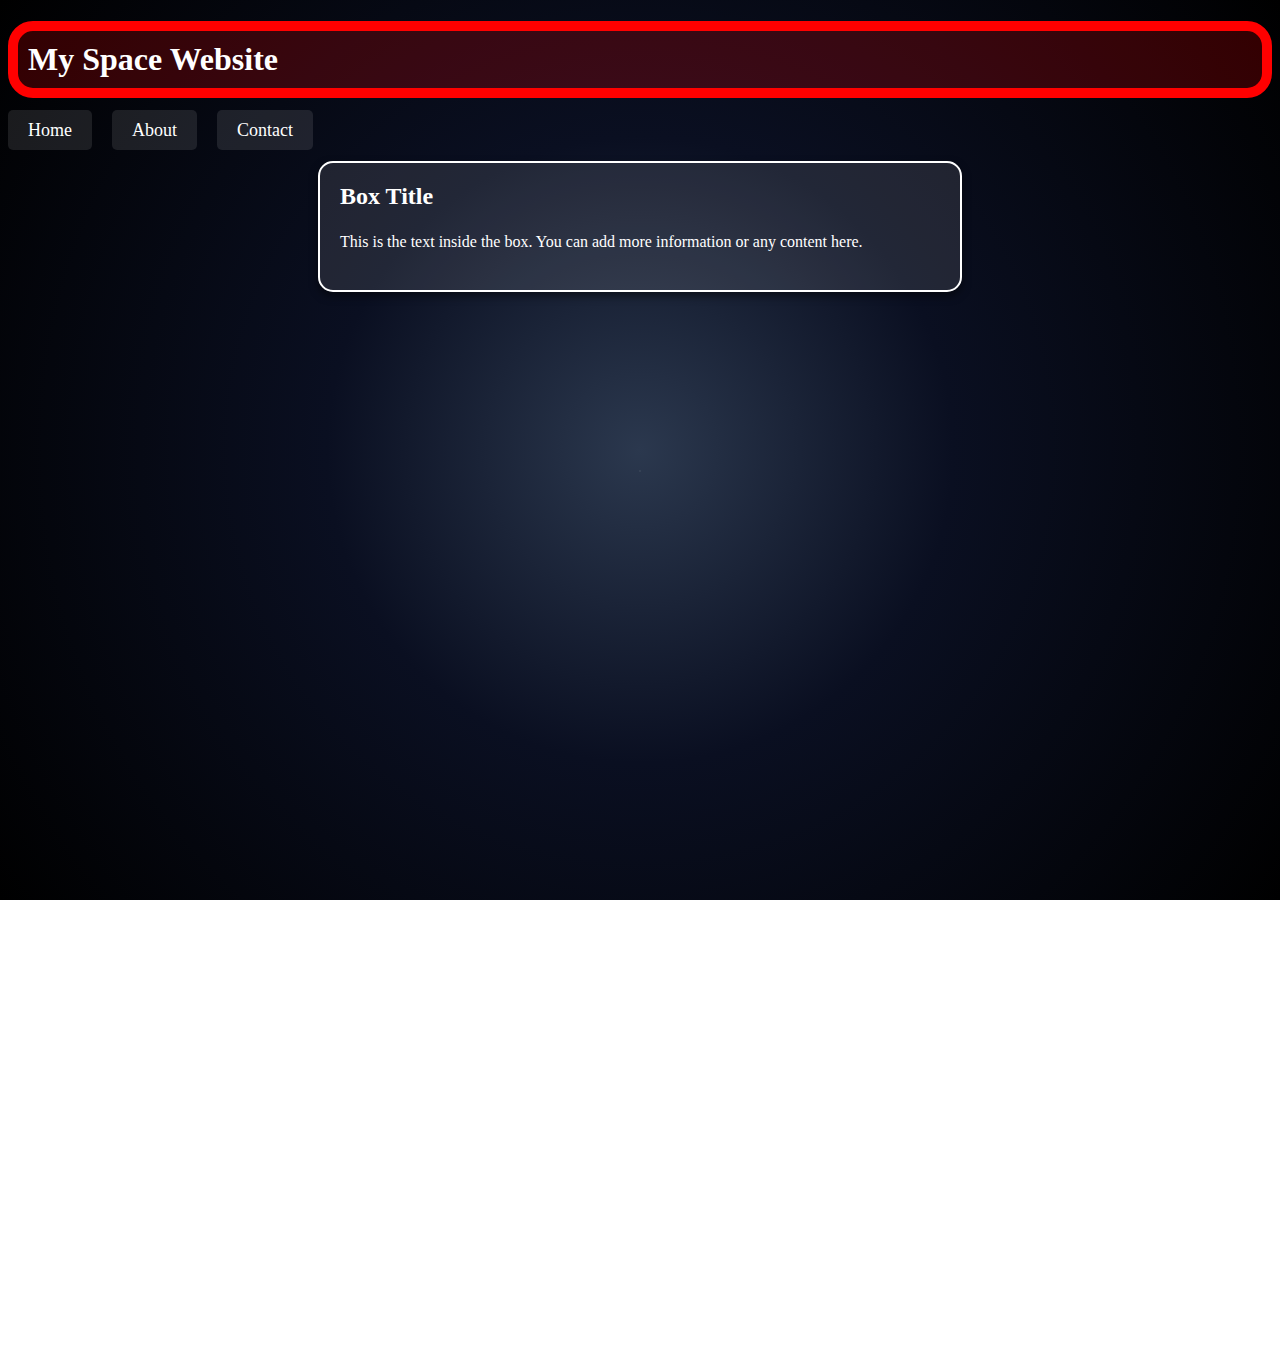
==== index.html @ 17e19ef1 "Main#1" ====
<!DOCTYPE html>
<html lang="hu">
<head>
    <meta charset="UTF-8">
    <link rel="stylesheet" href="style.css">
    <script src="script.js"></script>
    <title>Az Űr</title>
</head>
<body>
    <div class="wrapper">
        <div class="stars"></div>
        <h1>My Space Website</h1>
        <nav class="menu">
            <ul>
                <li><a href="#home">Home</a></li>
                <li><a href="#about">About</a></li>
                <li><a href="#contact">Contact</a></li>
            </ul>
        </nav>
        <div class="box">
            <h2>Box Title</h2>
            <p>This is the text inside the box. You can add more information or any content here.</p>
        </div>
    </div>
    
</body>
</html>
---- style.css ----
body {
    background: radial-gradient(circle, rgba(43,56,78,1) 0%, rgba(10,15,33,1) 40%, rgba(0,0,0,1) 100%);
    background-attachment: fixed;
    background-size: cover;
    color: white;
    position: relative; /* To contain stars */
    overflow: hidden;
}

/* Generate stars */
.stars {
    width: 100%;
    height: 100vh;
    position: absolute;
    top: 0;
    left: 0;
    z-index: 1;
    background: transparent;
}

.stars::before, .stars::after {
    content: '';
    position: absolute;
    width: 200%;
    height: 200%;
    top: -50%;
    left: -50%;
    background: transparent;
    background: radial-gradient(2px 2px at 20% 30%, #fff, rgba(255,255,255, 0)),
                radial-gradient(1.5px 1.5px at 70% 80%, #fff, rgba(255,255,255, 0)),
                radial-gradient(1px 1px at 50% 50%, #fff, rgba(255,255,255, 0)),
                radial-gradient(0.5px 0.5px at 10% 20%, #fff, rgba(255,255,255, 0)),
                radial-gradient(2.5px 2.5px at 80% 20%, #fff, rgba(255,255,255, 0)),
                radial-gradient(1.5px 1.5px at 60% 40%, #fff, rgba(255,255,255, 0));
    animation: twinkle 15s infinite;
    opacity: 0.1; /* Adjust the opacity for a subtler effect */
}

.stars::after {
    animation-delay: 7.5s; /* Stagger the twinkling effect */
}

@keyframes twinkle {
    0%, 100% { opacity: 0.6; }
    50% { opacity: 1; }
}



.header {
    display: flex;
    justify-content: space-between;
    align-items: center;
    margin-left: 200px;
    margin-right: 200px;
}


h1 {
    text-align: left;
    border: 10px solid red;
    border-radius: 25px;
    color: white;
    padding: 10px;
    background-color: rgba(255, 0, 0, 0.2);
}

/* Menu styling */
nav.menu ul {
    list-style-type: none;
    margin: 0;
    padding: 0;
    display: flex;
    gap: 20px; /* Space between menu items */
}

nav.menu ul li a {
    text-decoration: none;
    color: white; /* Menu link text color */
    font-size: 18px;
    padding: 10px 20px;
    border-radius: 5px;
    background-color: rgba(255, 255, 255, 0.1); /* Optional: subtle background */
    transition: background-color 0.3s ease; /* Smooth transition on hover */
}

nav.menu ul li a:hover {
    background-color: rgba(255, 255, 255, 0.3); /* Light up background on hover */
}

.box {
    border: 2px solid #ffffff;
    border-radius: 15px;
    padding: 20px;
    background-color: rgba(255, 255, 255, 0.1);
    background-image: none; /*Ide megy egy kép*/
    margin: 20px auto;
    max-width: 600px;
    color: white;
    box-shadow: 0px 4px 8px rgba(0, 0, 0, 0.5);
}


.box h2 {
    margin-top: 0;
    font-size: 24px;
}


.box p {
    font-size: 16px;
    line-height: 1.5;
}
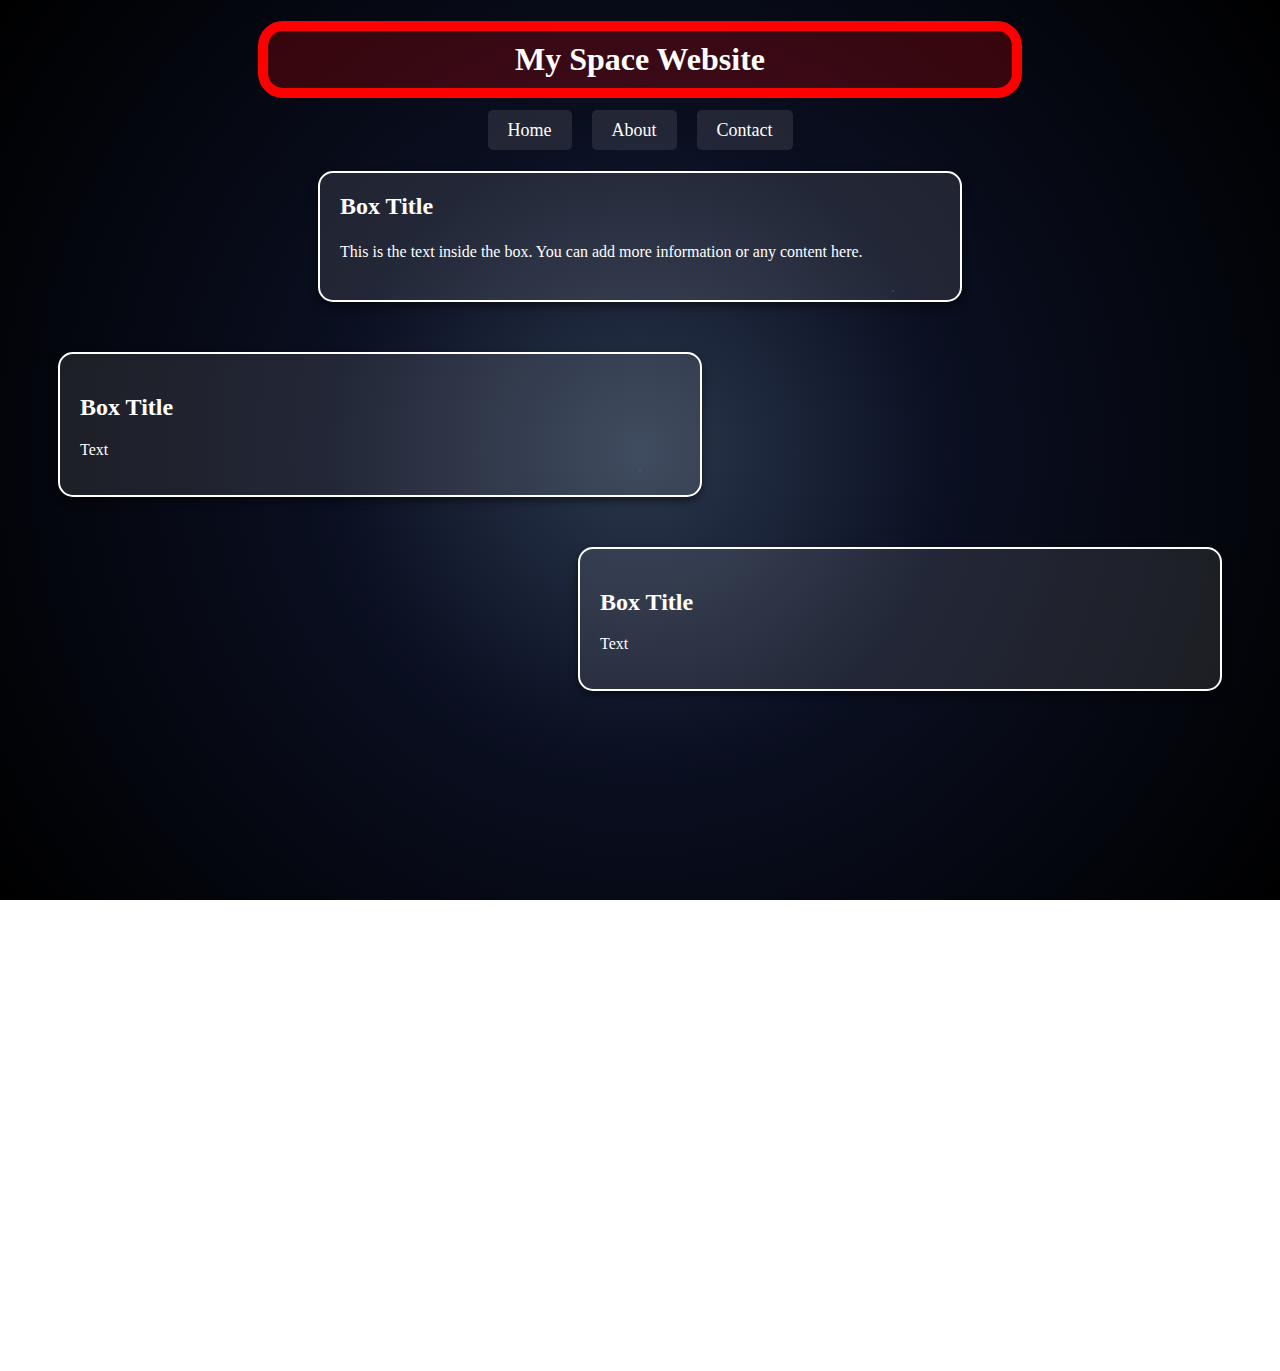
==== commit e86297a2: "Main#2" ====
--- a/index.html
+++ b/index.html
@@ -21,6 +21,14 @@
             <h2>Box Title</h2>
             <p>This is the text inside the box. You can add more information or any content here.</p>
         </div>
+        <div class="boxL">
+            <h2>Box Title</h2>
+            <p>Text</p>
+        </div>
+        <div class="boxR">
+            <h2>Box Title</h2>
+            <p>Text</p>
+        </div>
     </div>
     
 </body>
--- a/style.css
+++ b/style.css
@@ -57,9 +57,11 @@
 
 
 h1 {
-    text-align: left;
+    text-align: center;
     border: 10px solid red;
     border-radius: 25px;
+    margin-left: 250px;
+    margin-right: 250px;
     color: white;
     padding: 10px;
     background-color: rgba(255, 0, 0, 0.2);
@@ -71,6 +73,8 @@
     margin: 0;
     padding: 0;
     display: flex;
+    position: relative;
+    justify-content: center;
     gap: 20px; /* Space between menu items */
 }
 
@@ -95,6 +99,36 @@
     background-color: rgba(255, 255, 255, 0.1);
     background-image: none; /*Ide megy egy kép*/
     margin: 20px auto;
+    margin-top: 30px;
+    max-width: 600px;
+    color: white;
+    box-shadow: 0px 4px 8px rgba(0, 0, 0, 0.5);
+}
+
+.boxL {
+    border: 2px solid #ffffff;
+    border-radius: 15px;
+    padding: 20px;
+    background-color: rgba(255, 255, 255, 0.1);
+    background-image: none; /*Ide megy egy kép*/
+    margin: 20px;
+    margin-left: 50px;
+    margin-top: 50px;
+    max-width: 600px;
+    color: white;
+    box-shadow: 0px 4px 8px rgba(0, 0, 0, 0.5);
+}
+
+.boxR {
+    border: 2px solid #ffffff;
+    border-radius: 15px;
+    padding: 20px;
+    background-color: rgba(255, 255, 255, 0.1);
+    background-image: none; /*Ide megy egy kép*/
+    margin: 20px;
+    margin-left: auto;
+    margin-right: 50px;
+    margin-top: 50px;
     max-width: 600px;
     color: white;
     box-shadow: 0px 4px 8px rgba(0, 0, 0, 0.5);
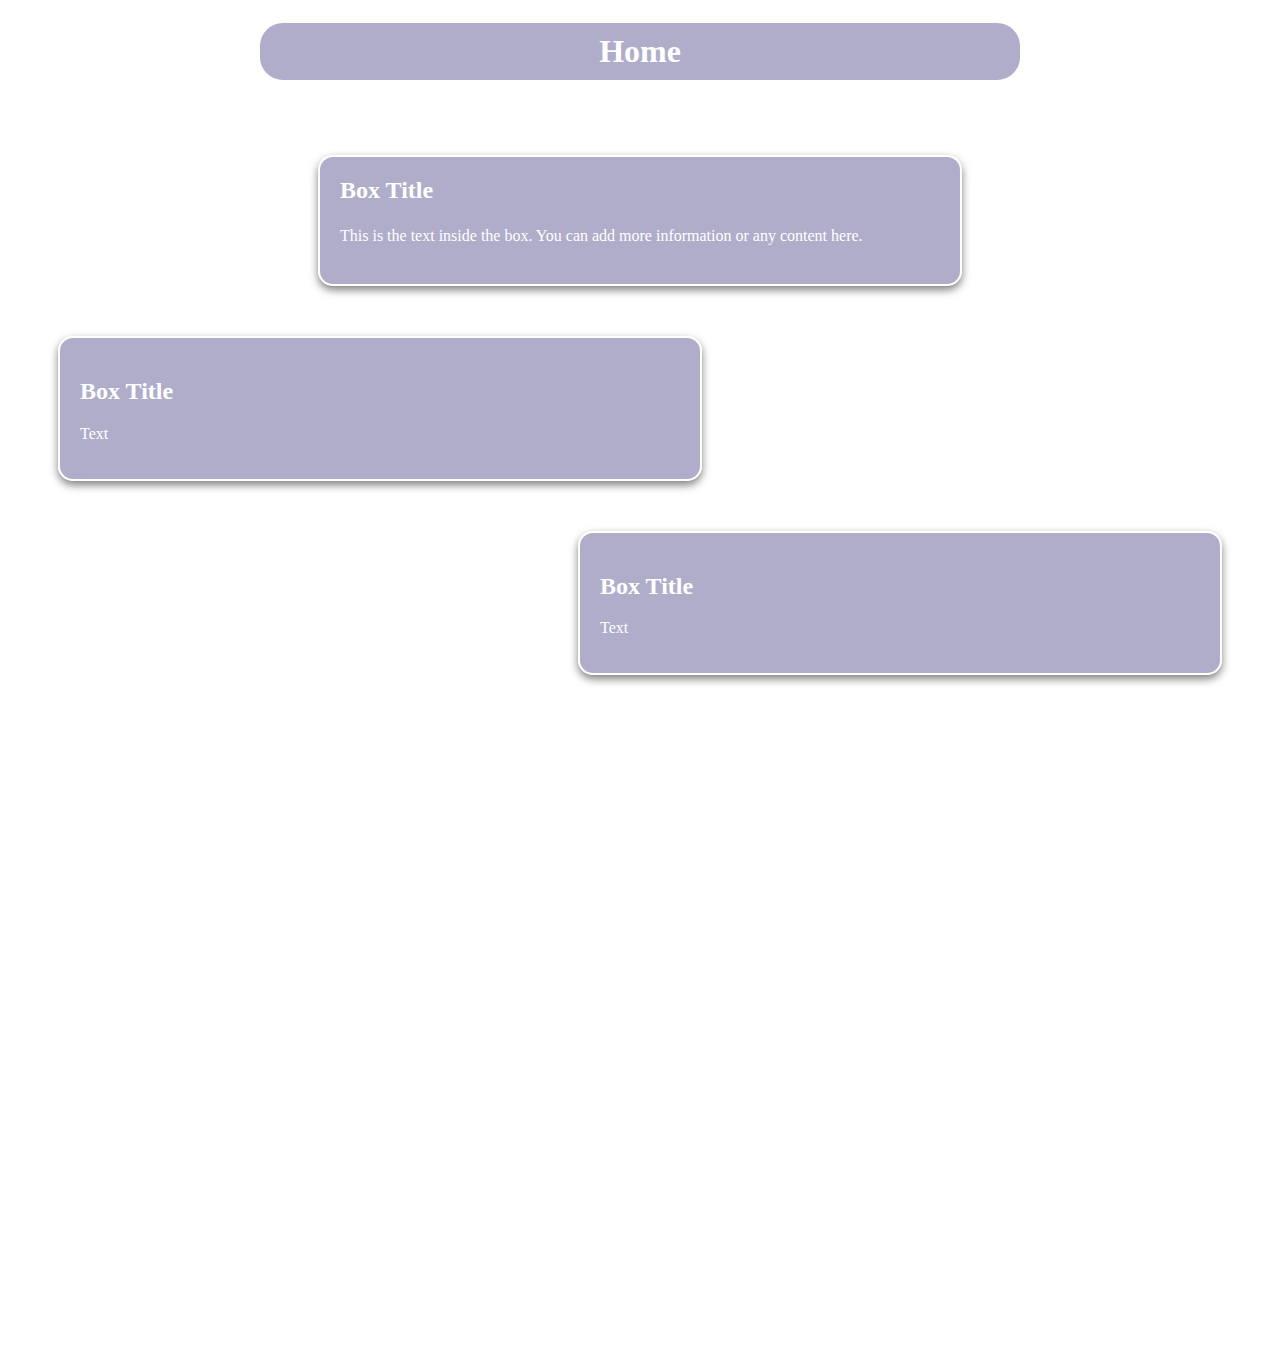
==== commit bdca9f68: "Main#3" ====
--- a/index.html
+++ b/index.html
@@ -9,11 +9,11 @@
 <body>
     <div class="wrapper">
         <div class="stars"></div>
-        <h1>My Space Website</h1>
+        <h1>Home</h1>
         <nav class="menu">
             <ul>
-                <li><a href="#home">Home</a></li>
-                <li><a href="#about">About</a></li>
+                <li><a href="index.html">Home</a></li>
+                <li><a href="galaxy.html">Galaxy</a></li>
                 <li><a href="#contact">Contact</a></li>
             </ul>
         </nav>
--- a/style.css
+++ b/style.css
@@ -1,6 +1,7 @@
 body {
     background: radial-gradient(circle, rgba(43,56,78,1) 0%, rgba(10,15,33,1) 40%, rgba(0,0,0,1) 100%);
     background-attachment: fixed;
+    background-image: url(https://www.spacespheremaps.com/wp-content/uploads/HDR_nebulae_detail_image.png);
     background-size: cover;
     color: white;
     position: relative; /* To contain stars */
@@ -14,7 +15,7 @@
     position: absolute;
     top: 0;
     left: 0;
-    z-index: 1;
+    z-index: 0;
     background: transparent;
 }
 
@@ -58,13 +59,18 @@
 
 h1 {
     text-align: center;
-    border: 10px solid red;
+    border: 2px solid white;
     border-radius: 25px;
     margin-left: 250px;
     margin-right: 250px;
     color: white;
     padding: 10px;
-    background-color: rgba(255, 0, 0, 0.2);
+    background-color: rgba(7, 1, 87, 0.32);
+}
+
+nav.menu {
+    position: relative;
+    z-index: 10;
 }
 
 /* Menu styling */
@@ -73,7 +79,6 @@
     margin: 0;
     padding: 0;
     display: flex;
-    position: relative;
     justify-content: center;
     gap: 20px; /* Space between menu items */
 }
@@ -96,7 +101,7 @@
     border: 2px solid #ffffff;
     border-radius: 15px;
     padding: 20px;
-    background-color: rgba(255, 255, 255, 0.1);
+    background-color: rgba(7, 1, 87, 0.32);
     background-image: none; /*Ide megy egy kép*/
     margin: 20px auto;
     margin-top: 30px;
@@ -109,7 +114,7 @@
     border: 2px solid #ffffff;
     border-radius: 15px;
     padding: 20px;
-    background-color: rgba(255, 255, 255, 0.1);
+    background-color: rgba(7, 1, 87, 0.32);
     background-image: none; /*Ide megy egy kép*/
     margin: 20px;
     margin-left: 50px;
@@ -123,13 +128,14 @@
     border: 2px solid #ffffff;
     border-radius: 15px;
     padding: 20px;
-    background-color: rgba(255, 255, 255, 0.1);
+    background-color: rgba(7, 1, 87, 0.32);
     background-image: none; /*Ide megy egy kép*/
     margin: 20px;
     margin-left: auto;
     margin-right: 50px;
     margin-top: 50px;
     max-width: 600px;
+    z-index: 5;
     color: white;
     box-shadow: 0px 4px 8px rgba(0, 0, 0, 0.5);
 }
@@ -146,3 +152,7 @@
     line-height: 1.5;
 }
 
+button {
+    background-color: transparent;
+}
+
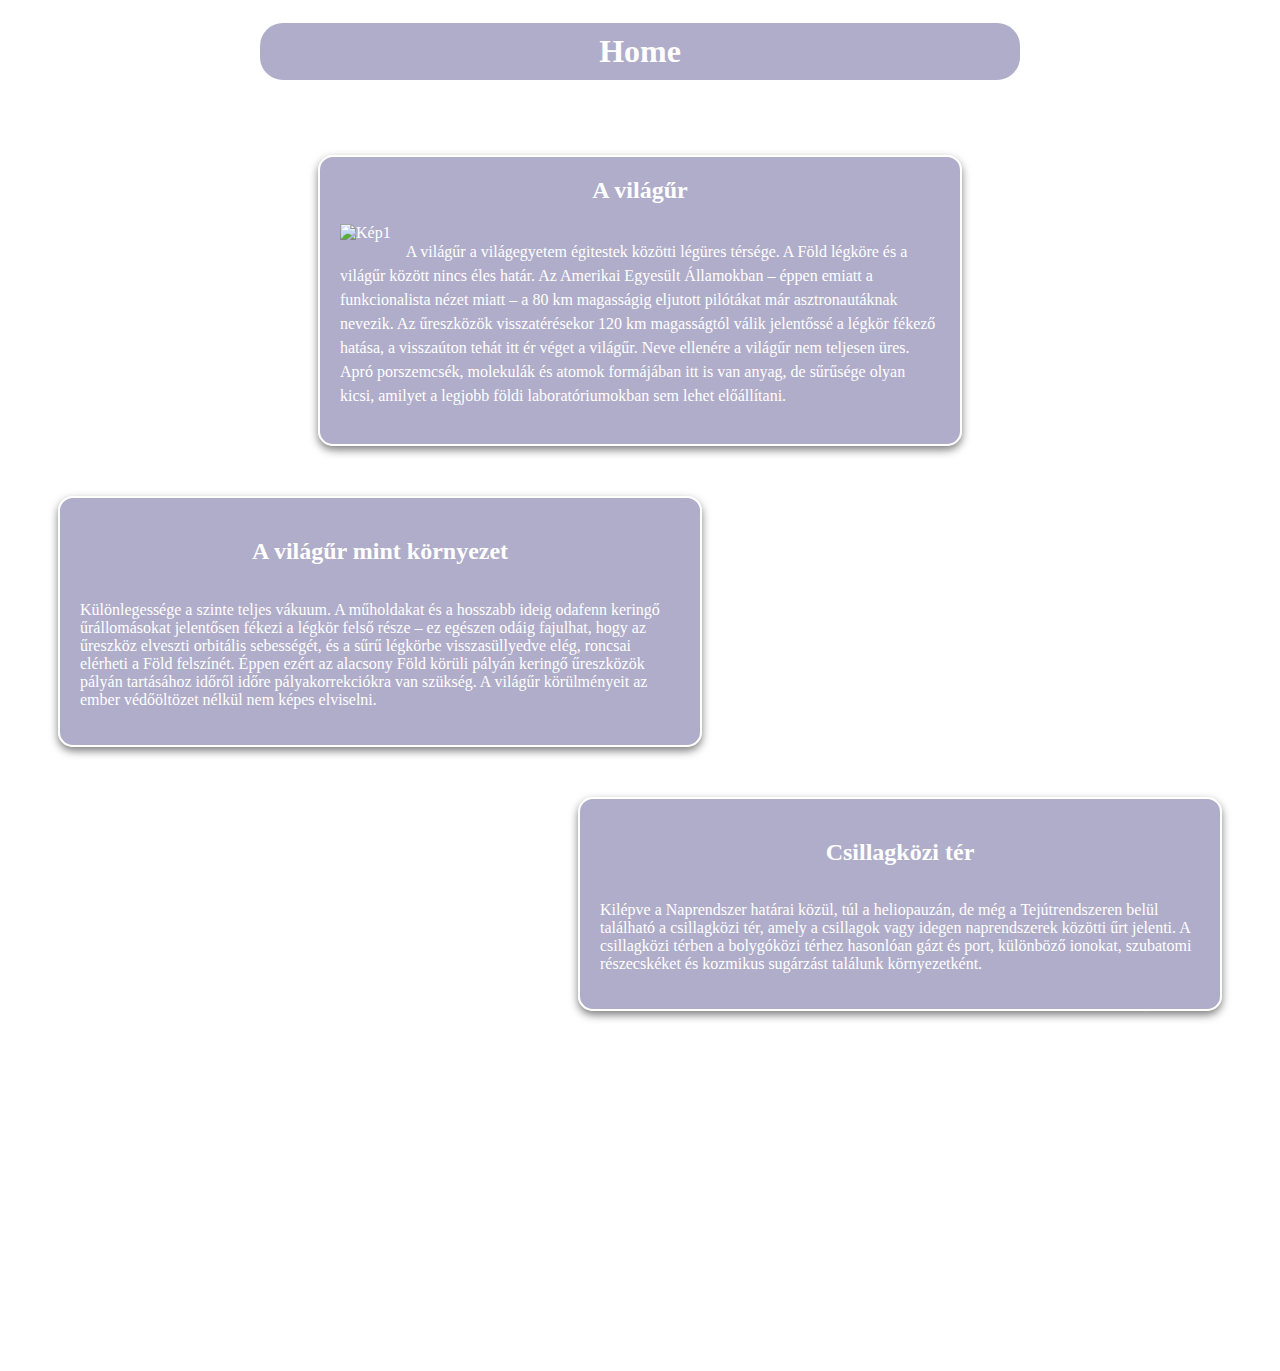
==== commit 1f059723: "Kész" ====
--- a/index.html
+++ b/index.html
@@ -13,21 +13,32 @@
         <nav class="menu">
             <ul>
                 <li><a href="index.html">Home</a></li>
-                <li><a href="galaxy.html">Galaxy</a></li>
-                <li><a href="#contact">Contact</a></li>
+                <li><a href="galaxy.html">Planets</a></li>
             </ul>
         </nav>
         <div class="box">
-            <h2>Box Title</h2>
-            <p>This is the text inside the box. You can add more information or any content here.</p>
+            <h2>A világűr</h2>
+            <div class="image-text">
+                <img src="https://media.discordapp.net/attachments/1254755823373258803/1289200234957639691/Solar_sys.jpg?ex=66f7f4c8&is=66f6a348&hm=1a4eb8fd0d87a683036211c3f53adde1537ad68e7f6c8ba69144acdaefc827ca&=&format=webp&width=437&height=275" alt="Kép1" class="image">
+                <p>A világűr a világegyetem égitestek közötti légüres térsége. A Föld légköre és a világűr között nincs éles határ. Az Amerikai Egyesült Államokban – éppen emiatt a funkcionalista nézet miatt – a 80 km magasságig eljutott pilótákat már asztronautáknak nevezik. Az űreszközök visszatérésekor 120 km magasságtól válik jelentőssé a légkör fékező hatása, a visszaúton tehát itt ér véget a világűr. Neve ellenére a világűr nem teljesen üres. Apró porszemcsék, molekulák és atomok formájában itt is van anyag, de sűrűsége olyan kicsi, amilyet a legjobb földi laboratóriumokban sem lehet előállítani.</p>
+            </div>
+            
         </div>
         <div class="boxL">
-            <h2>Box Title</h2>
-            <p>Text</p>
+            <h2>A világűr mint környezet</h2>
+            <div class="image-text">
+                <img src="https://media.discordapp.net/attachments/1254755823373258803/1289204774163579034/unnamed.jpg?ex=66f7f902&is=66f6a782&hm=15afd7abcea800080e9f6bcd4cd0a8dc26b68828b841b7c3ebfac9a57103a8c2&=&format=webp&width=312&height=312" alt=""  class="image">
+                <p>Különlegessége a szinte teljes vákuum. A műholdakat és a hosszabb ideig odafenn keringő űrállomásokat jelentősen fékezi a légkör felső része – ez egészen odáig fajulhat, hogy az űreszköz elveszti orbitális sebességét, és a sűrű légkörbe visszasüllyedve elég, roncsai elérheti a Föld felszínét. Éppen ezért az alacsony Föld körüli pályán keringő űreszközök pályán tartásához időről időre pályakorrekciókra van szükség. A világűr körülményeit az ember védőöltözet nélkül nem képes elviselni. </p>
+            </div>
+            
         </div>
         <div class="boxR">
-            <h2>Box Title</h2>
-            <p>Text</p>
+            <h2>Csillagközi tér</h2>
+            <div class="image-text">
+                <img src="https://media.discordapp.net/attachments/1254755823373258803/1289205755056226306/unnamed_1.jpg?ex=66f7f9ec&is=66f6a86c&hm=d189d3cb5e1d29b14578e723bf321c364abda236b76cc73ed3e1cb38421107ca&=&format=webp&width=312&height=233" alt="" class="image">
+                <p>Kilépve a Naprendszer határai közül, túl a heliopauzán, de még a Tejútrendszeren belül található a csillagközi tér, amely a csillagok vagy idegen naprendszerek közötti űrt jelenti. A csillagközi térben a bolygóközi térhez hasonlóan gázt és port, különböző ionokat, szubatomi részecskéket és kozmikus sugárzást találunk környezetként.</p>
+            </div>
+            
         </div>
     </div>
     
--- a/style.css
+++ b/style.css
@@ -5,7 +5,7 @@
     background-size: cover;
     color: white;
     position: relative; /* To contain stars */
-    overflow: hidden;
+    overflow: auto;
 }
 
 /* Generate stars */
@@ -156,3 +156,16 @@
     background-color: transparent;
 }
 
+h2{
+    text-align: center;
+}
+
+
+.image-text{
+    overflow: hidden;
+}
+
+.image {
+    float: left;
+    margin-right: 15px;
+}
